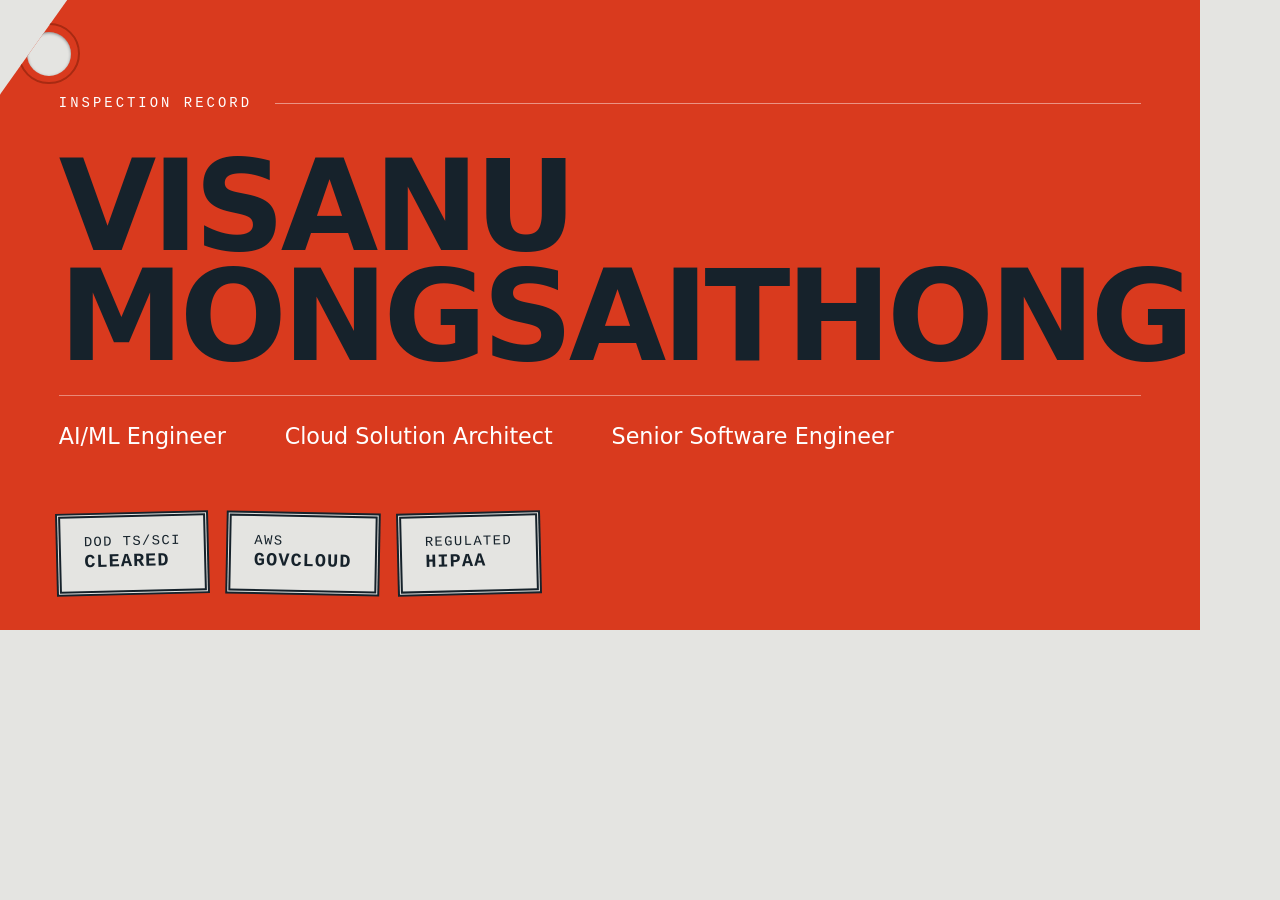
==== tools/og-card.html @ ff6ae6c4 "Make the OG card reproducible from the design system The card's source lived only in a temp scratchp" ====
<!doctype html>
<html lang="en">
<head>
<meta charset="utf-8">
<title>OG card source — 1200×630</title>
<!-- Reuses the page's own stylesheet and classes rather than reimplementing
     the world in parallel values, so the card cannot drift from the site.
     Scaling happens on the root font size; every type step still comes from
     the DESIGN.md ramp. -->
<link rel="stylesheet" href="../styles.css">
<style>
  /* Canvas scale, not a type step: the card is a fixed 1200x630 raster viewed
     small, so the whole rem ramp is scaled up from the root rather than any
     individual size being overridden. */
  :root { --og-canvas-scale: 21px; }
  html { font-size: var(--og-canvas-scale); }
  body {
    width: 1200px;
    height: 630px;
    overflow: hidden;
  }
  .tag {
    width: 1200px;
    height: 630px;
    padding: var(--s6) var(--s5) var(--s4);
    display: flex;
    flex-direction: column;
    justify-content: space-between;
  }
  .tag__body { max-width: none; margin: 0; }
  .name { margin-bottom: var(--s3); }
  .titles { border-bottom: none; margin-bottom: 0; padding-bottom: 0; }
  .stamps { margin-bottom: 0; }
</style>
</head>
<body>
<header class="tag">
  <div class="tag__punch" aria-hidden="true"><span class="tag__eyelet"></span></div>
  <div class="tag__body">
    <p class="field field--head">
      <span class="field__label">Inspection record</span>
      <span class="field__rule"></span>
    </p>
    <h1 class="name">Visanu<br>Mongsaithong</h1>
    <ul class="titles">
      <li class="titles__item">AI/ML Engineer</li>
      <li class="titles__item">Cloud Solution Architect</li>
      <li class="titles__item">Senior Software Engineer</li>
    </ul>
  </div>
  <ul class="stamps">
    <li class="stamp">DoD TS/SCI<br><b>Cleared</b></li>
    <li class="stamp stamp--tilt">AWS<br><b>GovCloud</b></li>
    <li class="stamp">Regulated<br><b>HIPAA</b></li>
  </ul>
</header>
</body>
</html>
---- styles.css ----
/* ============================================================
   Visanu Mongsaithong — inspection record
   World: signal-red tag stock on cool galvanized steel.
   Tokens live here; DESIGN.md is written from what shipped.
   ============================================================ */

/* Self-hosted so the faces are not render-blocking on a third-party origin.
   Archivo and Courier Prime are both SIL Open Font License 1.1. */
@font-face {
  font-family: 'Archivo';
  src: url('public/assets/fonts/archivo-var-latin.woff2') format('woff2-variations');
  font-weight: 400 900;
  font-stretch: 62% 125%;
  font-style: normal;
  font-display: swap;
}
@font-face {
  font-family: 'Courier Prime';
  src: url('public/assets/fonts/courier-prime-400-latin.woff2') format('woff2');
  font-weight: 400;
  font-style: normal;
  font-display: swap;
}
@font-face {
  font-family: 'Courier Prime';
  src: url('public/assets/fonts/courier-prime-700-latin.woff2') format('woff2');
  font-weight: 700;
  font-style: normal;
  font-display: swap;
}

:root {
  /* Ground and stock */
  --steel:        #E4E4E1;  /* galvanized bench, page ground */
  --steel-deep:   #CBCAC4;  /* rule lines, hairlines */
  --paper:        #F2F1ED;  /* record stock */
  --tag:          #D93A1E;  /* signal-red tag stock — the committed field */
  --tag-deep:     #A82A12;  /* punched edge, pressed state */
  --ink:          #16222B;  /* slate stamp ink */
  --ink-soft:     #3E4B54;  /* secondary ink on light stock */
  --stamp:        #2E6B4F;  /* conformance green — verified states only */

  /* On the red field, white is the only small-text foreground that clears
     4.5:1 (4.59:1). A tint of the hue tops out near 3.4:1, so secondary
     text on the tag separates by scale and tracking, never by tone.
     Slate clears 3:1 and is therefore reserved for display sizes. */
  --on-tag:       #FFFFFF;
  --on-tag-quiet: #FFFFFF;

  /* Type ramp. Every non-display size on the page is one of these steps. */
  --t-3xs:  0.62rem;   /* narrow-screen stamp labels */
  --t-2xs:  0.66rem;   /* field labels, struck stamp labels */
  --t-xs:   0.74rem;   /* mono UI: lens controls, status, pending */
  --t-s:    0.78rem;   /* actions, stack strips, footer */
  --t-sm:   0.88rem;   /* secondary body, notes, capability lists */
  --t-base: 0.95rem;   /* capability values, narrow title fields */
  --t-md:   1.06rem;   /* summary, contact values, title fields */
  --t-lg:   1.22rem;   /* role titles */

  /* Fluid display steps, tokenized so the ramp lives in one place. */
  --d-name:    clamp(2.6rem, 12.4vw, 6rem);
  --d-signoff: clamp(2.6rem, 1.4rem + 3vw, 3.2rem);
  --d-section: clamp(1.5rem, 1.2rem + 1.4vw, 2.2rem);
  --d-record:  clamp(1.16rem, 1rem + 0.6vw, 1.5rem);
  --d-lead:    clamp(1.1rem, 1rem + 0.5vw, 1.4rem);
  --d-body:    clamp(1rem, 0.96rem + 0.2vw, 1.09rem);

  --print-ink: #000;

  /* Type */
  --display: 'Archivo', 'Arial Narrow', system-ui, sans-serif;
  --body:    'Archivo', system-ui, -apple-system, sans-serif;
  --mono:    'Courier Prime', ui-monospace, 'Courier New', monospace;

  /* Spacing scale */
  --s1: 0.35rem;
  --s2: 0.7rem;
  --s3: 1.1rem;
  --s4: 1.8rem;
  --s5: 2.8rem;
  --s6: 4.4rem;
  --s7: 7rem;

  --rule: 1px solid var(--steel-deep);
  --measure: 68ch;
  --ease: cubic-bezier(0.16, 1, 0.3, 1);
}

*, *::before, *::after { box-sizing: border-box; }

html { -webkit-text-size-adjust: 100%; }

body {
  margin: 0;
  background: var(--steel);
  color: var(--ink);
  font-family: var(--body);
  font-size: var(--d-body);
  line-height: 1.6;
  font-variation-settings: 'wdth' 100, 'wght' 400;
  overflow-x: hidden;
}

h1, h2, h3 { margin: 0; text-wrap: balance; }
p { margin: 0; }
ul, ol, dl { margin: 0; padding: 0; list-style: none; }

a { color: inherit; }

:focus-visible {
  outline: 3px solid var(--ink);
  outline-offset: 3px;
}

.skip {
  position: absolute;
  left: -9999px;
  top: 0;
  background: var(--ink);
  color: var(--steel);
  padding: var(--s2) var(--s3);
  font-family: var(--mono);
  z-index: 20;
}
.skip:focus { left: 0; }

/* ---------- Shared field vernacular ---------- */

.field__label {
  display: inline-block;
  font-family: var(--mono);
  font-size: var(--t-2xs);
  letter-spacing: 0.14em;
  text-transform: uppercase;
  color: var(--ink-soft);
  margin-right: var(--s2);
}

/* ============================================================
   HERO — the tag itself
   ============================================================ */

.tag {
  position: relative;
  background: var(--tag);
  color: var(--on-tag);
  padding: var(--s7) var(--s4) var(--s6);
  clip-path: polygon(0 4.5rem, 3.2rem 0, 100% 0, 100% 100%, 0 100%);
  overflow: hidden;
}

/* Punched shoulder + reinforcing eyelet */
.tag__punch {
  position: absolute;
  top: 1.5rem;
  left: 1.3rem;
  width: 2.1rem;
  height: 2.1rem;
  border-radius: 50%;
  background: var(--steel);
  box-shadow: inset 0 1px 3px rgba(22, 34, 43, 0.45);
}
.tag__eyelet {
  position: absolute;
  inset: -0.42rem;
  border: 2px solid var(--tag-deep);
  border-radius: 50%;
}

.tag__body {
  max-width: 62rem;
  margin: 0 auto;
}

.field--head {
  display: flex;
  align-items: center;
  gap: var(--s3);
  margin-bottom: var(--s4);
}
/* On the tag, labels recede by size and tracking rather than by colour. */
.tag .field__label,
.contact .field__label {
  color: var(--on-tag-quiet);
  letter-spacing: 0.22em;
}
.field--head .field__label { color: var(--on-tag-quiet); margin: 0; }
.field__rule {
  flex: 1;
  height: 1px;
  background: rgba(255, 255, 255, 0.45);
}

.name {
  font-family: var(--display);
  font-variation-settings: 'wdth' 74, 'wght' 800;
  font-size: var(--d-name);
  line-height: 0.87;
  letter-spacing: -0.035em;
  text-transform: uppercase;
  color: var(--ink);
  margin-bottom: var(--s4);
}

.titles {
  display: flex;
  flex-wrap: wrap;
  gap: var(--s2) var(--s5);
  padding-block: var(--s3);
  border-top: 1px solid rgba(255, 255, 255, 0.4);
  border-bottom: 1px solid rgba(255, 255, 255, 0.4);
  margin-bottom: var(--s4);
}
.titles__item {
  font-family: var(--display);
  font-variation-settings: 'wdth' 88, 'wght' 600;
  font-size: var(--t-md);
}
.titles .field__label { color: var(--on-tag-quiet); display: block; }

.thesis {
  max-width: 46ch;
  font-size: var(--d-lead);
  line-height: 1.45;
  margin-bottom: var(--s5);
  text-wrap: pretty;
}

/* Struck stamps — patch of stock, double-ruled, ink slightly off-square */
.stamps {
  display: flex;
  flex-wrap: wrap;
  gap: var(--s3);
  margin-bottom: var(--s5);
}
.stamp {
  background: var(--steel);
  color: var(--ink);
  font-family: var(--mono);
  font-size: var(--t-2xs);
  line-height: 1.35;
  letter-spacing: 0.1em;
  text-transform: uppercase;
  padding: var(--s2) var(--s3);
  border: 2px solid var(--ink);
  box-shadow: 0 0 0 1px var(--steel), 0 0 0 3px var(--ink);
  transform: rotate(-1.4deg);
}
/* Block, so a stamp without a <br> between label and value still reads as
   two struck lines rather than one run-together string. */
.stamp b {
  display: block;
  font-weight: 700;
  font-size: var(--t-sm);
  letter-spacing: 0.06em;
}
.stamp--tilt { transform: rotate(1.1deg); }

.disposition {
  display: flex;
  flex-wrap: wrap;
  align-items: end;
  justify-content: space-between;
  gap: var(--s4);
  padding-top: var(--s4);
  border-top: 2px solid rgba(255, 255, 255, 0.5);
}
.disposition__loc { font-family: var(--mono); font-size: var(--t-s); }
.disposition__loc .field__label { color: var(--on-tag-quiet); display: block; }
.disposition__acts { display: flex; flex-wrap: wrap; gap: var(--s3); }

/* Actions */
.act {
  display: inline-block;
  font-family: var(--mono);
  font-size: var(--t-s);
  letter-spacing: 0.12em;
  text-transform: uppercase;
  padding: var(--s2) var(--s4);
  border: 2px solid currentColor;
  text-decoration: none;
  transition: background-color 0.18s var(--ease), color 0.18s var(--ease);
}
.act:hover { background: var(--on-tag); color: var(--tag); }
.act--primary {
  background: var(--ink);
  border-color: var(--ink);
  color: var(--steel);
}
.act--primary:hover { background: var(--steel); color: var(--ink); }
.act[aria-disabled='true'] { opacity: 0.62; cursor: not-allowed; }

/* ============================================================
   Sections
   ============================================================ */

main { max-width: 62rem; margin: 0 auto; padding: 0 var(--s4); }

/* The stock edge repeats at section scale, so the tag world runs the whole
   spine instead of thinning out below the record stack. */
.section-h {
  position: relative;
  font-family: var(--display);
  font-variation-settings: 'wdth' 78, 'wght' 700;
  font-size: var(--d-section);
  letter-spacing: -0.02em;
  text-transform: uppercase;
  padding-top: var(--s7);
  margin-bottom: var(--s4);
  border-top: 3px solid var(--tag);
}
.section-h::before {
  content: '';
  position: absolute;
  top: calc(-3px - 0.4rem);
  left: 0;
  width: 0.8rem;
  height: 0.8rem;
  border-radius: 50%;
  background: var(--steel);
  box-shadow: 0 0 0 1.5px var(--tag);
}

/* ---------- Role lens ---------- */

.lens { padding-top: var(--s6); }
.lens__h {
  font-family: var(--display);
  font-variation-settings: 'wdth' 86, 'wght' 600;
  font-size: 1.15rem;
  margin-bottom: var(--s1);
}
.lens__sub { color: var(--ink-soft); max-width: var(--measure); margin-bottom: var(--s3); }

.lens__controls { display: flex; flex-wrap: wrap; gap: var(--s2); }
.lens__btn {
  font-family: var(--mono);
  font-size: var(--t-xs);
  letter-spacing: 0.1em;
  text-transform: uppercase;
  padding: var(--s2) var(--s3);
  background: transparent;
  color: var(--ink);
  border: 1px solid var(--ink);
  cursor: pointer;
  transition: background-color 0.16s var(--ease), color 0.16s var(--ease);
}
.lens__btn:hover { background: var(--paper); }
.lens__btn[aria-pressed='true'] {
  background: var(--stamp);
  border-color: var(--stamp);
  color: #FFFFFF;
}
.lens__btn--clear[aria-pressed='true'] {
  background: var(--ink);
  border-color: var(--ink);
}
.lens__status {
  font-family: var(--mono);
  font-size: var(--t-xs);
  color: var(--ink-soft);
  margin-top: var(--s2);
  min-height: 1.2em;
}

/* Dimming is a foregrounding device, never a filter: nothing is removed. */
.is-dimmed { opacity: 0.34; }
[data-lens] { transition: opacity 0.28s var(--ease); }

/* ---------- Verify strip ---------- */

.verify { padding-top: var(--s6); }
.verify__h {
  font-family: var(--mono);
  font-size: var(--t-xs);
  letter-spacing: 0.16em;
  text-transform: uppercase;
  color: var(--ink-soft);
  margin-bottom: var(--s2);
}
.verify__list { border-top: var(--rule); }
.verify__row {
  display: flex;
  flex-wrap: wrap;
  align-items: baseline;
  gap: var(--s1) var(--s3);
  padding: var(--s2) 0;
  border-bottom: var(--rule);
}
.verify__row a {
  font-family: var(--mono);
  font-size: var(--t-sm);
  color: var(--stamp);
  text-decoration-thickness: 1px;
  text-underline-offset: 3px;
}
.verify__row a:hover { color: var(--ink); }
.verify__note { color: var(--ink-soft); font-size: var(--t-sm); }

/* ---------- Work records ---------- */

/* Each record is a tag in its own right: the hero's clipped shoulder and
   stock edge repeat here, so the world holds through the middle of the page
   instead of only at the bookends. */
.rec {
  position: relative;
  background: var(--paper);
  border-top: 3px solid var(--tag);
  margin-bottom: var(--s4);
  clip-path: polygon(0 1.6rem, 1.6rem 0, 100% 0, 100% 100%, 0 100%);
}
.rec__inner { padding: var(--s4) var(--s4) var(--s4) var(--s5); }

/* Eyelet punched through the shoulder, as on the hero tag. */
.rec__punch {
  position: absolute;
  top: 1.5rem;
  left: 0.85rem;
  width: 0.95rem;
  height: 0.95rem;
  border-radius: 50%;
  background: var(--steel);
  box-shadow: inset 0 1px 2px rgba(22, 34, 43, 0.4);
}
.rec__eyelet {
  position: absolute;
  inset: -0.28rem;
  border: 1.5px solid var(--tag);
  border-radius: 50%;
}

.rec__name {
  font-family: var(--display);
  font-variation-settings: 'wdth' 84, 'wght' 700;
  font-size: var(--d-record);
  letter-spacing: -0.015em;
  margin-bottom: var(--s2);
}
.rec__thesis { max-width: var(--measure); margin-bottom: var(--s2); }
/* Ink, not stamp. The one conformance stamp is struck in the sign-off. */
.rec__so {
  max-width: var(--measure);
  color: var(--ink);
  font-variation-settings: 'wdth' 100, 'wght' 600;
  padding-left: var(--s3);
  border-left: 1px solid var(--ink);
  margin-bottom: var(--s3);
}
.rec__points { margin-bottom: var(--s3); }
.rec__points li {
  position: relative;
  padding-left: var(--s3);
  max-width: var(--measure);
  margin-bottom: var(--s1);
  color: var(--ink-soft);
}
.rec__points li::before {
  content: '';
  position: absolute;
  left: 0;
  top: 0.68em;
  width: 6px;
  height: 1px;
  background: var(--ink-soft);
}
.stack {
  font-family: var(--mono);
  font-size: var(--t-s);
  color: var(--ink-soft);
  padding-top: var(--s2);
  border-top: var(--rule);
}
.rec--also { background: transparent; border-top-color: var(--steel-deep); clip-path: none; }

/* ---------- Experience ---------- */

.summary {
  max-width: var(--measure);
  font-size: var(--t-md);
  margin-bottom: var(--s5);
}
.role {
  padding-top: var(--s4);
  margin-bottom: var(--s4);
  border-top: var(--rule);
}
.role__title {
  font-family: var(--display);
  font-variation-settings: 'wdth' 84, 'wght' 700;
  font-size: var(--t-lg);
}
.role__org {
  font-family: var(--mono);
  font-size: var(--t-s);
  color: var(--ink-soft);
  margin-bottom: var(--s2);
}
.role__points li {
  position: relative;
  padding-left: var(--s3);
  max-width: var(--measure);
  margin-bottom: var(--s1);
}
.role__points li::before {
  content: '';
  position: absolute;
  left: 0;
  top: 0.68em;
  width: 6px;
  height: 1px;
  background: var(--ink-soft);
}

/* ---------- Capabilities ---------- */

.caps__grid {
  display: grid;
  grid-template-columns: repeat(auto-fit, minmax(15rem, 1fr));
  gap: var(--s4);
}
.caps__cluster { padding-top: var(--s2); border-top: 2px solid var(--ink); }
.caps__cluster dt {
  font-family: var(--display);
  font-variation-settings: 'wdth' 84, 'wght' 700;
  font-size: var(--t-base);
  text-transform: uppercase;
  letter-spacing: 0.04em;
  margin-bottom: var(--s1);
}
.caps__cluster dd { margin: 0; color: var(--ink-soft); font-size: var(--t-base); }

/* ---------- Education ---------- */

.cred__cols {
  display: grid;
  grid-template-columns: repeat(auto-fit, minmax(16rem, 1fr));
  gap: var(--s4);
}
.cred__list li {
  padding: var(--s2) 0;
  border-bottom: var(--rule);
  color: var(--ink-soft);
}
.cred__list b { color: var(--ink); font-variation-settings: 'wght' 700; }

/* ---------- Contact — the tag returns ---------- */

.contact {
  position: relative;
  background: var(--tag);
  color: var(--on-tag);
  margin-top: var(--s7);
  padding: var(--s6) var(--s4) var(--s5);
  clip-path: polygon(0 0, 100% 0, 100% calc(100% - 3.4rem), calc(100% - 3rem) 100%, 0 100%);
}
.contact__punch {
  position: absolute;
  top: 1.4rem;
  right: 1.4rem;
  width: 1.6rem;
  height: 1.6rem;
  border-radius: 50%;
  background: var(--steel);
  box-shadow: inset 0 1px 3px rgba(22, 34, 43, 0.45);
}
.contact__h {
  font-family: var(--display);
  font-variation-settings: 'wdth' 76, 'wght' 800;
  font-size: var(--d-signoff);
  letter-spacing: -0.03em;
  text-transform: uppercase;
  color: var(--ink);
  margin-bottom: var(--s3);
}
/* The one green conformance stamp, struck. It carries a real fact rather
   than a decorative claim. */
.stamp--conform {
  display: inline-block;
  color: var(--stamp);
  border-color: var(--stamp);
  box-shadow: 0 0 0 1px var(--steel), 0 0 0 3px var(--stamp);
  transform: rotate(-2.2deg);
  margin-bottom: var(--s4);
}

.contact__lead { max-width: 48ch; margin-bottom: var(--s5); }

/* Not a control: the PDFs do not exist yet, so this must not look clickable. */
.pending {
  font-family: var(--mono);
  font-size: var(--t-s);
  letter-spacing: 0.1em;
  text-transform: uppercase;
  color: var(--on-tag);
  padding: var(--s2) var(--s3);
  border: 1px dashed rgba(255, 255, 255, 0.65);
}
.pending b {
  display: block;
  font-weight: 400;
  font-size: var(--t-xs);
  letter-spacing: 0.06em;
  text-transform: none;
  opacity: 0.9;
}
.contact__rows { margin-bottom: var(--s5); }
.contact__rows li {
  padding: var(--s2) 0;
  border-bottom: 1px solid rgba(255, 255, 255, 0.4);
}
.contact__rows .field__label { color: var(--on-tag-quiet); }
.contact__link {
  font-family: var(--mono);
  font-size: var(--t-md);
  color: var(--on-tag);
  text-decoration-thickness: 1px;
  text-underline-offset: 4px;
}
.contact__link:hover { color: var(--ink); }
.contact__plain { font-family: var(--mono); font-size: var(--t-md); }
.contact__resumes { display: flex; flex-wrap: wrap; gap: var(--s3); }

.foot {
  padding: var(--s4);
  font-family: var(--mono);
  font-size: var(--t-s);
  color: var(--ink-soft);
  text-align: center;
}

/* ============================================================
   Motion — one authored moment: records settle like a tag on a wire
   ============================================================ */

@media (prefers-reduced-motion: no-preference) {
  .rec {
    transform-origin: 8% 0;
    animation: settle 0.9s var(--ease) both;
    animation-timeline: view();
    animation-range: entry 0% entry 46%;
  }
  @keyframes settle {
    from { transform: rotate(-1.6deg) translateY(1.1rem); }
    to   { transform: rotate(0deg) translateY(0); }
  }
}

/* ============================================================
   Narrow screens
   ============================================================ */

/* Narrow: the first viewport must still reach the contact action, so the
   hero is compressed rather than allowed to push the CTA below the fold. */
@media (max-width: 40rem) {
  .tag { padding: 4.2rem var(--s3) var(--s4); }
  .tag__body { max-width: none; }
  .field--head { margin-bottom: var(--s3); }
  .name { margin-bottom: var(--s3); }

  /* Three ruled fields become one, so the labels stop costing three lines. */
  .titles { gap: var(--s1) var(--s3); padding-block: var(--s2); margin-bottom: var(--s3); }
  .titles .field__label { display: none; }
  .titles__item { font-size: var(--t-base); }
  /* Margin, not a leading space — source whitespace between the list items
     renders unevenly on either side of the separator. */
  .titles__item:not(:last-child)::after {
    content: '·';
    margin-left: 0.45em;
    opacity: 0.7;
  }

  .thesis { font-size: 1rem; line-height: 1.4; margin-bottom: var(--s4); }
  .stamps { gap: var(--s2); margin-bottom: var(--s4); }
  .stamp { padding: 0.3rem var(--s2); font-size: var(--t-3xs); }
  .stamp b { font-size: var(--t-xs); }

  .disposition { align-items: flex-start; gap: var(--s3); padding-top: var(--s3); }
  .disposition__acts { width: 100%; }
  .disposition__acts .act { flex: 1; text-align: center; padding-inline: var(--s2); }

  main { padding: 0 var(--s3); }
  .rec__inner { padding: var(--s3) var(--s3) var(--s3) var(--s4); }
  .contact { padding: var(--s5) var(--s3) var(--s4); }
}

@media (max-width: 24rem) {
  .name { font-variation-settings: 'wdth' 68, 'wght' 800; }
}

/* ============================================================
   Print — one clean page, no tag stock, no wasted ink
   ============================================================ */

@media print {
  /* The screen spacing scale is built for a scrolling page; carried into
     print it costs several sheets of whitespace. Collapse it. */
  :root {
    --steel: #FFF;
    --paper: #FFF;
    --s1: 1pt; --s2: 2.5pt; --s3: 4pt;
    --s4: 6pt; --s5: 8pt; --s6: 10pt; --s7: 12pt;
    --measure: 100%;
  }
  body { background: #FFF; color: var(--print-ink); font-size: 9pt; line-height: 1.3; }
  main { max-width: none; padding: 0; }
  .tag, .contact {
    background: #FFF;
    color: var(--print-ink);
    clip-path: none;
    padding: 0 0 12pt;
    border-bottom: 1.5pt solid var(--print-ink);
  }
  .name, .contact__h { color: var(--print-ink); font-size: 22pt; margin-bottom: 4pt; line-height: 0.95; }
  .titles { padding-block: 3pt; margin-bottom: 4pt; gap: 2pt 10pt; }
  .summary { margin-bottom: 6pt; font-size: 9pt; }
  .stamps { gap: 6pt; margin-bottom: 5pt; }
  .disposition { padding-top: 4pt; gap: 8pt; }
  .rec__points li, .role__points li { margin-bottom: 0.5pt; }
  .rec__so { margin-bottom: 3pt; padding-left: 6pt; }
  .rec__thesis { margin-bottom: 2pt; }
  .role { padding-top: 5pt; margin-bottom: 5pt; }
  .caps__grid, .cred__cols { gap: 6pt; }
  .stack { padding-top: 2pt; font-size: 7.5pt; }
  .verify { padding-top: 8pt; }
  .contact__lead { margin-bottom: 6pt; }
  .contact__rows { margin-bottom: 6pt; }
  .contact__rows li { padding: 1.5pt 0; }
  .tag__punch, .tag__eyelet, .rec__punch, .contact__punch,
  .lens, .skip, .foot, .field__rule { display: none; }
  .titles, .disposition, .contact__rows li { border-color: var(--print-ink); }
  .field__label, .titles .field__label, .disposition__loc .field__label,
  .contact__rows .field__label { color: var(--print-ink); }
  .thesis, .contact__lead { font-size: 11pt; }
  .stamp { border-width: 1pt; box-shadow: none; transform: none; background: #FFF; }
  .act { border: 1pt solid var(--print-ink); color: var(--print-ink); background: #FFF; }
  .rec {
    border: none;
    border-top: 1pt solid var(--print-ink);
    box-shadow: none;
    clip-path: none;
    break-inside: avoid;
    margin-bottom: 8pt;
    animation: none;
  }
  .stamp--conform { color: var(--print-ink); border-color: var(--print-ink); margin-bottom: 8pt; }
  .pending { color: var(--print-ink); border: 1pt dashed var(--print-ink); }
  .rec__inner { padding: 6pt 0 0; }
  .rec__so { color: var(--print-ink); border-left-color: var(--print-ink); }
  .rec__points li, .role__points li, .caps__cluster dd, .cred__list li,
  .rec__thesis, .stack, .verify__note { color: var(--print-ink); }
  .verify__row a { color: var(--print-ink); }
  .section-h { padding-top: 14pt; font-size: 13pt; border-top: 1pt solid var(--print-ink); }
  .role, .caps__cluster, .cred__list li { break-inside: avoid; }
  .is-dimmed { opacity: 1; }
  a[href^='http']::after { content: ' (' attr(href) ')'; font-size: 8pt; }
}
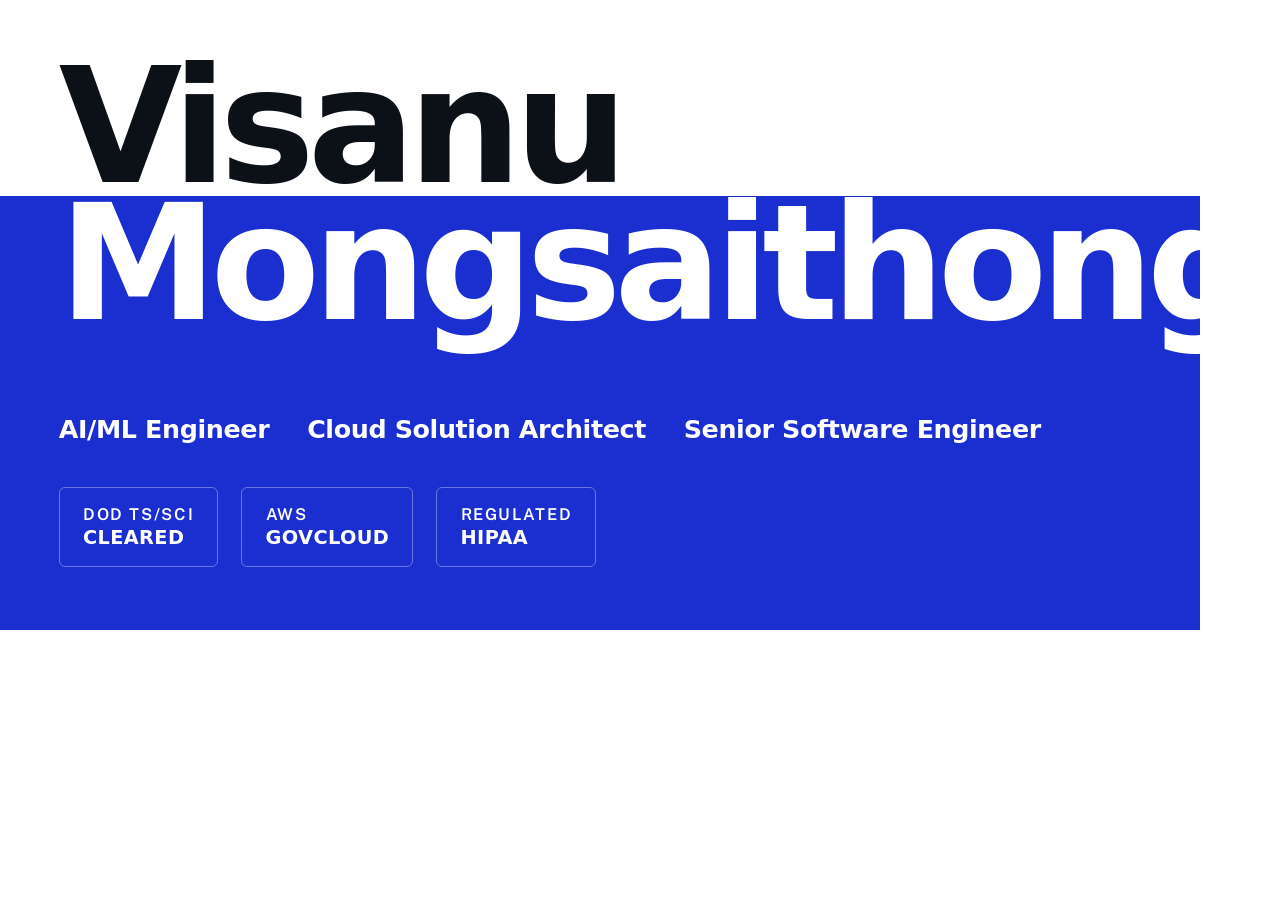
==== commit 18cac38c: "Replace the inspection-record world with a white page and one drenched field The owner rejected the " ====
--- a/tools/og-card.html
+++ b/tools/og-card.html
@@ -10,49 +10,63 @@
 <link rel="stylesheet" href="../styles.css">
 <style>
   /* Canvas scale, not a type step: the card is a fixed 1200x630 raster viewed
-     small, so the whole rem ramp is scaled up from the root rather than any
-     individual size being overridden. */
-  :root { --og-canvas-scale: 21px; }
+     small, so the whole rem ramp is scaled from the root rather than any
+     individual size being overridden. --d-name is re-pointed, not bypassed:
+     the card has a fixed width, so the page's viewport-fluid step has nothing
+     to respond to. */
+  :root {
+    --og-canvas-scale: 21px;
+    --d-name: 7.6rem;
+    --lede-top: var(--s5);
+  }
+
   html { font-size: var(--og-canvas-scale); }
+
   body {
     width: 1200px;
     height: 630px;
     overflow: hidden;
   }
-  .tag {
+
+  .lede {
     width: 1200px;
     height: 630px;
-    padding: var(--s6) var(--s5) var(--s4);
-    display: flex;
-    flex-direction: column;
-    justify-content: space-between;
   }
-  .tag__body { max-width: none; margin: 0; }
-  .name { margin-bottom: var(--s3); }
-  .titles { border-bottom: none; margin-bottom: 0; padding-bottom: 0; }
-  .stamps { margin-bottom: 0; }
+
+  /* No page-load moment in a still. */
+  .lede::before { animation: none; }
+
+  .lede__inner {
+    max-width: none;
+    padding-inline: var(--s5);
+  }
+
+  .lede__field {
+    padding-bottom: 0;
+    padding-top: var(--s4);
+  }
+
+  .titles { border-bottom: none; padding-bottom: 0; margin-bottom: var(--s4); }
+  .creds { margin-bottom: 0; }
 </style>
 </head>
 <body>
-<header class="tag">
-  <div class="tag__punch" aria-hidden="true"><span class="tag__eyelet"></span></div>
-  <div class="tag__body">
-    <p class="field field--head">
-      <span class="field__label">Inspection record</span>
-      <span class="field__rule"></span>
-    </p>
-    <h1 class="name">Visanu<br>Mongsaithong</h1>
-    <ul class="titles">
-      <li class="titles__item">AI/ML Engineer</li>
-      <li class="titles__item">Cloud Solution Architect</li>
-      <li class="titles__item">Senior Software Engineer</li>
-    </ul>
+<header class="lede">
+  <div class="lede__inner">
+    <h1 class="name"><span>Visanu</span><span>Mongsaithong</span></h1>
+    <div class="lede__field">
+      <ul class="titles">
+        <li class="titles__item">AI/ML Engineer</li>
+        <li class="titles__item">Cloud Solution Architect</li>
+        <li class="titles__item">Senior Software Engineer</li>
+      </ul>
+      <ul class="creds">
+        <li class="cred-chip">DoD TS/SCI<b>Cleared</b></li>
+        <li class="cred-chip">AWS<b>GovCloud</b></li>
+        <li class="cred-chip">Regulated<b>HIPAA</b></li>
+      </ul>
+    </div>
   </div>
-  <ul class="stamps">
-    <li class="stamp">DoD TS/SCI<br><b>Cleared</b></li>
-    <li class="stamp stamp--tilt">AWS<br><b>GovCloud</b></li>
-    <li class="stamp">Regulated<br><b>HIPAA</b></li>
-  </ul>
 </header>
 </body>
 </html>
--- a/styles.css
+++ b/styles.css
@@ -1,78 +1,68 @@
-/* ============================================================
-   Visanu Mongsaithong — inspection record
-   World: signal-red tag stock on cool galvanized steel.
-   Tokens live here; DESIGN.md is written from what shipped.
-   ============================================================ */
-
-/* Self-hosted so the faces are not render-blocking on a third-party origin.
-   Archivo and Courier Prime are both SIL Open Font License 1.1. */
+/* ==========================================================================
+   Visanu Mongsaithong — white page, one drenched field.
+
+   The world: a single continuous document on white, cut once by a full-bleed
+   ultramarine field that the name itself crosses. Colour survives outside that
+   field only as links, a 3px section tick, and one traced stroke per figure.
+   Two families: Bricolage Grotesque cut large, Public Sans for everything read.
+   ========================================================================== */
+
+/* ---- Fonts ------------------------------------------------------------- */
+
 @font-face {
-  font-family: 'Archivo';
-  src: url('public/assets/fonts/archivo-var-latin.woff2') format('woff2-variations');
-  font-weight: 400 900;
-  font-stretch: 62% 125%;
+  font-family: 'Bricolage Grotesque';
+  src: url('public/assets/fonts/bricolage-var-latin.woff2') format('woff2');
+  font-weight: 400 800;
   font-style: normal;
   font-display: swap;
 }
+
 @font-face {
-  font-family: 'Courier Prime';
-  src: url('public/assets/fonts/courier-prime-400-latin.woff2') format('woff2');
-  font-weight: 400;
+  font-family: 'Public Sans';
+  src: url('public/assets/fonts/public-sans-var-latin.woff2') format('woff2');
+  font-weight: 300 800;
   font-style: normal;
   font-display: swap;
 }
-@font-face {
-  font-family: 'Courier Prime';
-  src: url('public/assets/fonts/courier-prime-700-latin.woff2') format('woff2');
-  font-weight: 700;
-  font-style: normal;
-  font-display: swap;
-}
+
+/* ---- Tokens ------------------------------------------------------------ */
 
 :root {
-  /* Ground and stock */
-  --steel:        #E4E4E1;  /* galvanized bench, page ground */
-  --steel-deep:   #CBCAC4;  /* rule lines, hairlines */
-  --paper:        #F2F1ED;  /* record stock */
-  --tag:          #D93A1E;  /* signal-red tag stock — the committed field */
-  --tag-deep:     #A82A12;  /* punched edge, pressed state */
-  --ink:          #16222B;  /* slate stamp ink */
-  --ink-soft:     #3E4B54;  /* secondary ink on light stock */
-  --stamp:        #2E6B4F;  /* conformance green — verified states only */
-
-  /* On the red field, white is the only small-text foreground that clears
-     4.5:1 (4.59:1). A tint of the hue tops out near 3.4:1, so secondary
-     text on the tag separates by scale and tracking, never by tone.
-     Slate clears 3:1 and is therefore reserved for display sizes. */
-  --on-tag:       #FFFFFF;
-  --on-tag-quiet: #FFFFFF;
-
-  /* Type ramp. Every non-display size on the page is one of these steps. */
-  --t-3xs:  0.62rem;   /* narrow-screen stamp labels */
-  --t-2xs:  0.66rem;   /* field labels, struck stamp labels */
-  --t-xs:   0.74rem;   /* mono UI: lens controls, status, pending */
-  --t-s:    0.78rem;   /* actions, stack strips, footer */
-  --t-sm:   0.88rem;   /* secondary body, notes, capability lists */
-  --t-base: 0.95rem;   /* capability values, narrow title fields */
-  --t-md:   1.06rem;   /* summary, contact values, title fields */
-  --t-lg:   1.22rem;   /* role titles */
-
-  /* Fluid display steps, tokenized so the ramp lives in one place. */
-  --d-name:    clamp(2.6rem, 12.4vw, 6rem);
-  --d-signoff: clamp(2.6rem, 1.4rem + 3vw, 3.2rem);
-  --d-section: clamp(1.5rem, 1.2rem + 1.4vw, 2.2rem);
-  --d-record:  clamp(1.16rem, 1rem + 0.6vw, 1.5rem);
-  --d-lead:    clamp(1.1rem, 1rem + 0.5vw, 1.4rem);
-  --d-body:    clamp(1rem, 0.96rem + 0.2vw, 1.09rem);
-
-  --print-ink: #000;
-
-  /* Type */
-  --display: 'Archivo', 'Arial Narrow', system-ui, sans-serif;
-  --body:    'Archivo', system-ui, -apple-system, sans-serif;
-  --mono:    'Courier Prime', ui-monospace, 'Courier New', monospace;
-
-  /* Spacing scale */
+  /* Colour. One saturated field, one ink, hairlines, and a tint. */
+  --paper: #FFFFFF;
+  --ink: #0C1017;
+  --ink-2: #3D4855;
+  --rule: #DCE1E8;
+  --rule-2: #C2CAD4;
+  --tint: #F2F5F9;
+  --tint-2: #DFE6EF;
+  --field: #1B2ECF;
+  --field-deep: #1424A6;
+  --on-field: #FFFFFF;
+  --on-field-rule: rgba(255, 255, 255, 0.34);
+
+  /* Type families. There is no third face. */
+  --f-display: 'Bricolage Grotesque', 'Arial Black', system-ui, sans-serif;
+  --f-body: 'Public Sans', system-ui, -apple-system, 'Segoe UI', sans-serif;
+
+  /* Fixed type steps. */
+  --t-3xs: 0.70rem;
+  --t-2xs: 0.78rem;
+  --t-xs: 0.86rem;
+  --t-sm: 0.92rem;
+  --t-md: 1rem;
+  --t-lg: 1.12rem;
+
+  /* Fluid type steps. */
+  --d-name: clamp(2.55rem, 11.6vw, 8.2rem);
+  --d-section: clamp(1.85rem, 1.35rem + 2.1vw, 3.05rem);
+  --d-record: clamp(1.3rem, 1.12rem + 0.9vw, 1.8rem);
+  --d-record-lead: clamp(1.55rem, 1.28rem + 1.3vw, 2.35rem);
+  --d-title: clamp(1.05rem, 0.99rem + 0.36vw, 1.28rem);
+  --d-lead: clamp(1.16rem, 1.04rem + 0.6vw, 1.5rem);
+  --d-body: clamp(1rem, 0.97rem + 0.18vw, 1.08rem);
+
+  /* Space, ~1.6 ratio. */
   --s1: 0.35rem;
   --s2: 0.7rem;
   --s3: 1.1rem;
@@ -81,31 +71,43 @@
   --s6: 4.4rem;
   --s7: 7rem;
 
-  --rule: 1px solid var(--steel-deep);
-  --measure: 68ch;
+  /* Shape. Square by default; controls take the one small radius. */
+  --r-0: 0;
+  --r-1: 6px;
+
+  /* Structure. */
+  --wrap: 64rem;
+  --gut: var(--s4);
+  --measure: 66ch;
+  --name-lh: 0.86;
+  --name-line: calc(var(--d-name) * var(--name-lh));
+  --lede-top: var(--s6);
   --ease: cubic-bezier(0.16, 1, 0.3, 1);
 }
 
-*, *::before, *::after { box-sizing: border-box; }
+/* ---- Base -------------------------------------------------------------- */
+
+*,
+*::before,
+*::after { box-sizing: border-box; }
 
 html { -webkit-text-size-adjust: 100%; }
 
 body {
   margin: 0;
-  background: var(--steel);
+  background: var(--paper);
   color: var(--ink);
-  font-family: var(--body);
+  font-family: var(--f-body);
   font-size: var(--d-body);
   line-height: 1.6;
-  font-variation-settings: 'wdth' 100, 'wght' 400;
-  overflow-x: hidden;
-}
-
-h1, h2, h3 { margin: 0; text-wrap: balance; }
-p { margin: 0; }
-ul, ol, dl { margin: 0; padding: 0; list-style: none; }
-
-a { color: inherit; }
+  font-synthesis-weight: none;
+  text-rendering: optimizeLegibility;
+}
+
+h1, h2, h3, p, ul, ol, dl, dd, figure { margin: 0; }
+ul, ol { padding: 0; list-style: none; }
+
+a { color: var(--field); }
 
 :focus-visible {
   outline: 3px solid var(--ink);
@@ -115,642 +117,855 @@
 .skip {
   position: absolute;
   left: -9999px;
-  top: 0;
+  top: var(--s2);
+  z-index: 10;
   background: var(--ink);
-  color: var(--steel);
+  color: var(--paper);
+  font-size: var(--t-xs);
+  font-weight: 600;
   padding: var(--s2) var(--s3);
-  font-family: var(--mono);
-  z-index: 20;
-}
-.skip:focus { left: 0; }
-
-/* ---------- Shared field vernacular ---------- */
-
-.field__label {
-  display: inline-block;
-  font-family: var(--mono);
+  border-radius: var(--r-1);
+  text-decoration: none;
+}
+
+.skip:focus { left: var(--s3); }
+
+/* Small uppercase field label. Public Sans, never a mono costume. */
+.lbl {
+  display: block;
   font-size: var(--t-2xs);
-  letter-spacing: 0.14em;
+  font-weight: 600;
+  letter-spacing: 0.1em;
   text-transform: uppercase;
-  color: var(--ink-soft);
-  margin-right: var(--s2);
-}
-
-/* ============================================================
-   HERO — the tag itself
-   ============================================================ */
-
-.tag {
+  color: var(--ink-2);
+  line-height: 1.4;
+}
+
+/* ==========================================================================
+   The lede — white above the cut, ultramarine below it
+   ========================================================================== */
+
+.lede {
   position: relative;
-  background: var(--tag);
-  color: var(--on-tag);
-  padding: var(--s7) var(--s4) var(--s6);
-  clip-path: polygon(0 4.5rem, 3.2rem 0, 100% 0, 100% 100%, 0 100%);
-  overflow: hidden;
-}
-
-/* Punched shoulder + reinforcing eyelet */
-.tag__punch {
+  padding-top: var(--lede-top);
+  isolation: isolate;
+}
+
+/* The drenched field. Its top edge lands exactly on the boundary between the
+   name's two lines, so the name is split by it: line one ink on white above,
+   line two white on field below. `--name-line` is what keeps that exact. */
+.lede::before {
+  content: "";
   position: absolute;
-  top: 1.5rem;
-  left: 1.3rem;
-  width: 2.1rem;
-  height: 2.1rem;
-  border-radius: 50%;
-  background: var(--steel);
-  box-shadow: inset 0 1px 3px rgba(22, 34, 43, 0.45);
-}
-.tag__eyelet {
-  position: absolute;
-  inset: -0.42rem;
-  border: 2px solid var(--tag-deep);
-  border-radius: 50%;
-}
-
-.tag__body {
-  max-width: 62rem;
-  margin: 0 auto;
-}
-
-.field--head {
-  display: flex;
-  align-items: center;
-  gap: var(--s3);
+  left: 0;
+  right: 0;
+  bottom: 0;
+  top: calc(var(--lede-top) + var(--name-line));
+  background: var(--field);
+  z-index: -1;
+}
+
+.lede__inner {
+  max-width: var(--wrap);
+  margin-inline: auto;
+  padding-inline: var(--gut);
+}
+
+.name {
+  font-family: var(--f-display);
+  font-size: var(--d-name);
+  font-weight: 800;
+  font-variation-settings: 'opsz' 96, 'wght' 800;
+  line-height: var(--name-lh);
+  letter-spacing: -0.045em;
+  white-space: nowrap;
   margin-bottom: var(--s4);
-}
-/* On the tag, labels recede by size and tracking rather than by colour. */
-.tag .field__label,
-.contact .field__label {
-  color: var(--on-tag-quiet);
-  letter-spacing: 0.22em;
-}
-.field--head .field__label { color: var(--on-tag-quiet); margin: 0; }
-.field__rule {
-  flex: 1;
-  height: 1px;
-  background: rgba(255, 255, 255, 0.45);
-}
-
-.name {
-  font-family: var(--display);
-  font-variation-settings: 'wdth' 74, 'wght' 800;
-  font-size: var(--d-name);
-  line-height: 0.87;
-  letter-spacing: -0.035em;
-  text-transform: uppercase;
   color: var(--ink);
-  margin-bottom: var(--s4);
+}
+
+/* Two solid lines, each its own colour. Deliberately flat fill: an earlier pass
+   painted the split through the glyphs themselves so the edge severed the
+   letters, and it was dropped for solid colour on review. */
+.name span { display: block; }
+.name span:first-child { color: var(--ink); }
+.name span:last-child { color: var(--on-field); }
+
+.lede__field {
+  padding-bottom: var(--s6);
+  color: var(--on-field);
+}
+
+.thesis {
+  font-size: var(--d-lead);
+  line-height: 1.42;
+  font-weight: 400;
+  max-width: 46ch;
+  margin-bottom: var(--s5);
+  text-wrap: pretty;
 }
 
 .titles {
   display: flex;
   flex-wrap: wrap;
-  gap: var(--s2) var(--s5);
-  padding-block: var(--s3);
-  border-top: 1px solid rgba(255, 255, 255, 0.4);
-  border-bottom: 1px solid rgba(255, 255, 255, 0.4);
+  gap: var(--s2) var(--s4);
+  padding-bottom: var(--s4);
+  border-bottom: 1px solid var(--on-field-rule);
   margin-bottom: var(--s4);
 }
+
 .titles__item {
-  font-family: var(--display);
-  font-variation-settings: 'wdth' 88, 'wght' 600;
-  font-size: var(--t-md);
-}
-.titles .field__label { color: var(--on-tag-quiet); display: block; }
-
-.thesis {
-  max-width: 46ch;
-  font-size: var(--d-lead);
-  line-height: 1.45;
-  margin-bottom: var(--s5);
-  text-wrap: pretty;
-}
-
-/* Struck stamps — patch of stock, double-ruled, ink slightly off-square */
-.stamps {
+  font-family: var(--f-display);
+  font-size: var(--d-title);
+  font-weight: 700;
+  letter-spacing: -0.015em;
+}
+
+.creds {
   display: flex;
   flex-wrap: wrap;
   gap: var(--s3);
   margin-bottom: var(--s5);
 }
-.stamp {
-  background: var(--steel);
-  color: var(--ink);
-  font-family: var(--mono);
+
+.cred-chip {
+  border: 1.5px solid var(--on-field-rule);
+  border-radius: var(--r-1);
+  padding: var(--s2) var(--s3);
   font-size: var(--t-2xs);
-  line-height: 1.35;
+  font-weight: 600;
   letter-spacing: 0.1em;
   text-transform: uppercase;
-  padding: var(--s2) var(--s3);
-  border: 2px solid var(--ink);
-  box-shadow: 0 0 0 1px var(--steel), 0 0 0 3px var(--ink);
-  transform: rotate(-1.4deg);
-}
-/* Block, so a stamp without a <br> between label and value still reads as
-   two struck lines rather than one run-together string. */
-.stamp b {
+  line-height: 1.35;
+}
+
+.cred-chip b {
   display: block;
-  font-weight: 700;
+  font-family: var(--f-display);
   font-size: var(--t-sm);
-  letter-spacing: 0.06em;
-}
-.stamp--tilt { transform: rotate(1.1deg); }
-
-.disposition {
+  font-weight: 700;
+  letter-spacing: 0.02em;
+}
+
+.lede__foot {
   display: flex;
   flex-wrap: wrap;
-  align-items: end;
+  align-items: flex-end;
   justify-content: space-between;
   gap: var(--s4);
-  padding-top: var(--s4);
-  border-top: 2px solid rgba(255, 255, 255, 0.5);
-}
-.disposition__loc { font-family: var(--mono); font-size: var(--t-s); }
-.disposition__loc .field__label { color: var(--on-tag-quiet); display: block; }
-.disposition__acts { display: flex; flex-wrap: wrap; gap: var(--s3); }
-
-/* Actions */
+}
+
+.lede__loc { font-size: var(--t-sm); }
+.lede__loc .lbl { color: var(--on-field); opacity: 0.82; }
+
+.lede__acts {
+  display: flex;
+  flex-wrap: wrap;
+  gap: var(--s2);
+}
+
+/* ---- Actions ----------------------------------------------------------- */
+
 .act {
   display: inline-block;
-  font-family: var(--mono);
-  font-size: var(--t-s);
-  letter-spacing: 0.12em;
+  font-size: var(--t-xs);
+  font-weight: 700;
+  letter-spacing: 0.06em;
   text-transform: uppercase;
+  text-decoration: none;
   padding: var(--s2) var(--s4);
   border: 2px solid currentColor;
-  text-decoration: none;
+  border-radius: var(--r-1);
+  color: var(--on-field);
   transition: background-color 0.18s var(--ease), color 0.18s var(--ease);
 }
-.act:hover { background: var(--on-tag); color: var(--tag); }
+
+.act:hover,
+.act:focus-visible {
+  background: var(--on-field);
+  color: var(--field);
+}
+
 .act--primary {
+  background: var(--on-field);
+  color: var(--field);
+}
+
+.act--primary:hover,
+.act--primary:focus-visible {
   background: var(--ink);
   border-color: var(--ink);
-  color: var(--steel);
-}
-.act--primary:hover { background: var(--steel); color: var(--ink); }
-.act[aria-disabled='true'] { opacity: 0.62; cursor: not-allowed; }
-
-/* ============================================================
+  color: var(--paper);
+}
+
+.lede :focus-visible { outline-color: var(--on-field); }
+
+/* ==========================================================================
    Sections
-   ============================================================ */
-
-main { max-width: 62rem; margin: 0 auto; padding: 0 var(--s4); }
-
-/* The stock edge repeats at section scale, so the tag world runs the whole
-   spine instead of thinning out below the record stack. */
+   ========================================================================== */
+
+main {
+  max-width: var(--wrap);
+  margin-inline: auto;
+  padding-inline: var(--gut);
+}
+
+main > section {
+  position: relative;
+  border-top: 1px solid var(--rule);
+  padding-top: var(--s5);
+  margin-top: var(--s6);
+}
+
+/* The one mark of colour outside the field: a tick sitting on the hairline. */
+main > section::before {
+  content: "";
+  position: absolute;
+  top: -2px;
+  left: 0;
+  width: 3.2rem;
+  height: 3px;
+  background: var(--field);
+}
+
 .section-h {
-  position: relative;
-  font-family: var(--display);
-  font-variation-settings: 'wdth' 78, 'wght' 700;
+  font-family: var(--f-display);
   font-size: var(--d-section);
-  letter-spacing: -0.02em;
-  text-transform: uppercase;
-  padding-top: var(--s7);
+  font-weight: 700;
+  font-variation-settings: 'opsz' 40, 'wght' 700;
+  line-height: 1.02;
+  letter-spacing: -0.038em;
+  margin-bottom: var(--s5);
+  text-wrap: balance;
+}
+
+/* ---- Role lens --------------------------------------------------------- */
+
+.lens__h {
+  font-family: var(--f-display);
+  font-size: var(--d-record);
+  font-weight: 700;
+  line-height: 1.15;
+  letter-spacing: -0.025em;
+  margin-bottom: var(--s2);
+  max-width: 28ch;
+}
+
+.lens__sub {
+  font-size: var(--d-body);
+  color: var(--ink-2);
+  max-width: 52ch;
   margin-bottom: var(--s4);
-  border-top: 3px solid var(--tag);
-}
-.section-h::before {
-  content: '';
-  position: absolute;
-  top: calc(-3px - 0.4rem);
-  left: 0;
-  width: 0.8rem;
-  height: 0.8rem;
-  border-radius: 50%;
-  background: var(--steel);
-  box-shadow: 0 0 0 1.5px var(--tag);
-}
-
-/* ---------- Role lens ---------- */
-
-.lens { padding-top: var(--s6); }
-.lens__h {
-  font-family: var(--display);
-  font-variation-settings: 'wdth' 86, 'wght' 600;
-  font-size: 1.15rem;
-  margin-bottom: var(--s1);
-}
-.lens__sub { color: var(--ink-soft); max-width: var(--measure); margin-bottom: var(--s3); }
-
-.lens__controls { display: flex; flex-wrap: wrap; gap: var(--s2); }
+}
+
+.lens__controls {
+  display: flex;
+  flex-wrap: wrap;
+  gap: var(--s2);
+}
+
 .lens__btn {
-  font-family: var(--mono);
+  font-family: var(--f-body);
   font-size: var(--t-xs);
-  letter-spacing: 0.1em;
-  text-transform: uppercase;
+  font-weight: 600;
+  letter-spacing: 0.04em;
+  color: var(--ink);
+  background: transparent;
+  border: 1.5px solid var(--rule-2);
+  border-radius: var(--r-1);
   padding: var(--s2) var(--s3);
-  background: transparent;
-  color: var(--ink);
-  border: 1px solid var(--ink);
   cursor: pointer;
-  transition: background-color 0.16s var(--ease), color 0.16s var(--ease);
-}
-.lens__btn:hover { background: var(--paper); }
-.lens__btn[aria-pressed='true'] {
-  background: var(--stamp);
-  border-color: var(--stamp);
-  color: #FFFFFF;
-}
-.lens__btn--clear[aria-pressed='true'] {
+  transition: background-color 0.18s var(--ease), color 0.18s var(--ease),
+              border-color 0.18s var(--ease);
+}
+
+.lens__btn:hover { background: var(--tint); border-color: var(--ink-2); }
+
+.lens__btn[aria-pressed="true"] {
+  background: var(--field);
+  border-color: var(--field);
+  color: var(--on-field);
+}
+
+.lens__btn--clear[aria-pressed="true"] {
   background: var(--ink);
   border-color: var(--ink);
 }
+
 .lens__status {
-  font-family: var(--mono);
-  font-size: var(--t-xs);
-  color: var(--ink-soft);
-  margin-top: var(--s2);
-  min-height: 1.2em;
-}
-
-/* Dimming is a foregrounding device, never a filter: nothing is removed. */
-.is-dimmed { opacity: 0.34; }
-[data-lens] { transition: opacity 0.28s var(--ease); }
-
-/* ---------- Verify strip ---------- */
-
-.verify { padding-top: var(--s6); }
-.verify__h {
-  font-family: var(--mono);
-  font-size: var(--t-xs);
-  letter-spacing: 0.16em;
-  text-transform: uppercase;
-  color: var(--ink-soft);
-  margin-bottom: var(--s2);
-}
-.verify__list { border-top: var(--rule); }
+  font-size: var(--t-sm);
+  color: var(--ink-2);
+  margin-top: var(--s3);
+  min-height: 1.5em;
+}
+
+/* De-emphasis, not removal: dimmed copy has to stay readable, so this sits
+   well above the point where ink on white stops being legible. */
+.is-dimmed { opacity: 0.55; }
+
+.rec,
+.role,
+.caps__cluster { transition: opacity 0.28s var(--ease); }
+
+/* ---- Verify ------------------------------------------------------------ */
+
+.verify__list {
+  border-top: 1px solid var(--rule);
+}
+
 .verify__row {
   display: flex;
   flex-wrap: wrap;
   align-items: baseline;
   gap: var(--s1) var(--s3);
-  padding: var(--s2) 0;
-  border-bottom: var(--rule);
-}
+  padding: var(--s3) 0;
+  border-bottom: 1px solid var(--rule);
+}
+
 .verify__row a {
-  font-family: var(--mono);
+  font-family: var(--f-display);
+  font-size: var(--d-title);
+  font-weight: 700;
+  letter-spacing: -0.015em;
+  text-decoration-thickness: 1px;
+  text-underline-offset: 4px;
+  transition: color 0.18s var(--ease);
+}
+
+.verify__row a:hover { color: var(--ink); }
+
+.verify__note {
   font-size: var(--t-sm);
-  color: var(--stamp);
-  text-decoration-thickness: 1px;
-  text-underline-offset: 3px;
-}
-.verify__row a:hover { color: var(--ink); }
-.verify__note { color: var(--ink-soft); font-size: var(--t-sm); }
-
-/* ---------- Work records ---------- */
-
-/* Each record is a tag in its own right: the hero's clipped shoulder and
-   stock edge repeat here, so the world holds through the middle of the page
-   instead of only at the bookends. */
-.rec {
-  position: relative;
-  background: var(--paper);
-  border-top: 3px solid var(--tag);
-  margin-bottom: var(--s4);
-  clip-path: polygon(0 1.6rem, 1.6rem 0, 100% 0, 100% 100%, 0 100%);
-}
-.rec__inner { padding: var(--s4) var(--s4) var(--s4) var(--s5); }
-
-/* Eyelet punched through the shoulder, as on the hero tag. */
-.rec__punch {
-  position: absolute;
-  top: 1.5rem;
-  left: 0.85rem;
-  width: 0.95rem;
-  height: 0.95rem;
-  border-radius: 50%;
-  background: var(--steel);
-  box-shadow: inset 0 1px 2px rgba(22, 34, 43, 0.4);
-}
-.rec__eyelet {
-  position: absolute;
-  inset: -0.28rem;
-  border: 1.5px solid var(--tag);
-  border-radius: 50%;
+  color: var(--ink-2);
+}
+
+/* ---- Selected work ----------------------------------------------------- */
+
+.rec + .rec {
+  border-top: 1px solid var(--rule);
+  padding-top: var(--s5);
+  margin-top: var(--s5);
+}
+
+.rec__inner::after {
+  content: "";
+  display: table;
+  clear: both;
 }
 
 .rec__name {
-  font-family: var(--display);
-  font-variation-settings: 'wdth' 84, 'wght' 700;
+  font-family: var(--f-display);
   font-size: var(--d-record);
-  letter-spacing: -0.015em;
-  margin-bottom: var(--s2);
-}
-.rec__thesis { max-width: var(--measure); margin-bottom: var(--s2); }
-/* Ink, not stamp. The one conformance stamp is struck in the sign-off. */
+  font-weight: 700;
+  line-height: 1.08;
+  letter-spacing: -0.03em;
+  margin-bottom: var(--s3);
+  text-wrap: balance;
+}
+
+.plate {
+  float: right;
+  width: 15.5rem;
+  margin: 0 0 var(--s3) var(--s4);
+  background: var(--tint);
+  border-radius: var(--r-1);
+  padding: var(--s3);
+}
+
+.plate svg { display: block; width: 100%; height: auto; }
+
+.plate .ink { fill: none; stroke: var(--ink); stroke-width: 1.4; }
+.plate .hair { fill: none; stroke: var(--rule-2); stroke-width: 1; }
+.plate .dot { fill: var(--ink-2); stroke: none; }
+.plate .soft { fill: var(--tint-2); stroke: var(--ink-2); stroke-width: 1; }
+.plate .mark { fill: none; stroke: var(--field); stroke-width: 2; }
+.plate .markf { fill: var(--field); stroke: none; }
+.plate .ok { fill: none; stroke: var(--field); stroke-width: 1.8; }
+.plate .okf { fill: var(--field); stroke: none; }
+
+.rec__thesis {
+  font-size: var(--d-body);
+  max-width: var(--measure);
+  margin-bottom: var(--s3);
+}
+
+/* The so-what line is the record's argument. It earns its emphasis from scale
+   and weight against the prose around it — not from a coloured bar down one
+   side, which is the single most recognizable tell of a generated interface. */
 .rec__so {
+  font-size: var(--t-lg);
+  font-weight: 600;
+  line-height: 1.45;
   max-width: var(--measure);
-  color: var(--ink);
-  font-variation-settings: 'wdth' 100, 'wght' 600;
-  padding-left: var(--s3);
-  border-left: 1px solid var(--ink);
-  margin-bottom: var(--s3);
-}
-.rec__points { margin-bottom: var(--s3); }
+  margin-block: var(--s4) var(--s4);
+  text-wrap: pretty;
+}
+
+.rec__points { max-width: var(--measure); }
+
 .rec__points li {
   position: relative;
+  font-size: var(--d-body);
+  color: var(--ink-2);
   padding-left: var(--s3);
-  max-width: var(--measure);
-  margin-bottom: var(--s1);
-  color: var(--ink-soft);
-}
+  margin-bottom: var(--s2);
+}
+
 .rec__points li::before {
-  content: '';
+  content: "";
   position: absolute;
   left: 0;
-  top: 0.68em;
-  width: 6px;
-  height: 1px;
-  background: var(--ink-soft);
-}
+  top: 0.72em;
+  width: 0.55rem;
+  height: 1.5px;
+  background: var(--rule-2);
+}
+
 .stack {
-  font-family: var(--mono);
-  font-size: var(--t-s);
-  color: var(--ink-soft);
+  font-size: var(--t-2xs);
+  font-weight: 500;
+  letter-spacing: 0.01em;
+  color: var(--ink-2);
+  border-top: 1px solid var(--rule);
   padding-top: var(--s2);
-  border-top: var(--rule);
-}
-.rec--also { background: transparent; border-top-color: var(--steel-deep); clip-path: none; }
-
-/* ---------- Experience ---------- */
+  margin-top: var(--s3);
+}
+
+.stack .lbl { margin-bottom: var(--s1); }
+
+/* The lead proof carries the section. One event in the middle of the page
+   stops six records reading as one repeated block. */
+.work .rec:first-of-type .rec__name {
+  font-size: var(--d-record-lead);
+  font-variation-settings: 'opsz' 32, 'wght' 700;
+  margin-bottom: var(--s4);
+}
+
+.work .rec:first-of-type .plate { width: 21rem; }
+.work .rec:first-of-type { padding-bottom: var(--s3); }
+
+/* A demoted record: no figure, quieter name, no colour rule. */
+.rec--also .rec__name { font-size: var(--d-title); }
+.rec--also .rec__so { font-weight: 500; }
+
+/* ---- Experience -------------------------------------------------------- */
 
 .summary {
+  font-size: var(--d-body);
   max-width: var(--measure);
-  font-size: var(--t-md);
-  margin-bottom: var(--s5);
-}
-.role {
+  color: var(--ink-2);
+  margin-bottom: var(--s6);
+}
+
+.role + .role {
+  border-top: 1px solid var(--rule);
   padding-top: var(--s4);
-  margin-bottom: var(--s4);
-  border-top: var(--rule);
-}
+  margin-top: var(--s4);
+}
+
 .role__title {
-  font-family: var(--display);
-  font-variation-settings: 'wdth' 84, 'wght' 700;
-  font-size: var(--t-lg);
-}
+  font-family: var(--f-display);
+  font-size: var(--d-title);
+  font-weight: 700;
+  letter-spacing: -0.02em;
+}
+
 .role__org {
-  font-family: var(--mono);
-  font-size: var(--t-s);
-  color: var(--ink-soft);
+  font-size: var(--t-sm);
+  color: var(--ink-2);
   margin-bottom: var(--s2);
 }
+
+.role__points { max-width: var(--measure); }
+
 .role__points li {
   position: relative;
+  font-size: var(--d-body);
   padding-left: var(--s3);
-  max-width: var(--measure);
   margin-bottom: var(--s1);
 }
+
 .role__points li::before {
-  content: '';
+  content: "";
   position: absolute;
   left: 0;
-  top: 0.68em;
-  width: 6px;
-  height: 1px;
-  background: var(--ink-soft);
-}
-
-/* ---------- Capabilities ---------- */
+  top: 0.72em;
+  width: 0.55rem;
+  height: 1.5px;
+  background: var(--rule-2);
+}
+
+/* ---- Capabilities ------------------------------------------------------ */
 
 .caps__grid {
   display: grid;
   grid-template-columns: repeat(auto-fit, minmax(15rem, 1fr));
   gap: var(--s4);
 }
-.caps__cluster { padding-top: var(--s2); border-top: 2px solid var(--ink); }
+
+.caps__cluster {
+  border-top: 2px solid var(--ink);
+  padding-top: var(--s2);
+}
+
 .caps__cluster dt {
-  font-family: var(--display);
-  font-variation-settings: 'wdth' 84, 'wght' 700;
-  font-size: var(--t-base);
+  font-family: var(--f-display);
+  font-size: var(--t-2xs);
+  font-weight: 700;
+  letter-spacing: 0.09em;
   text-transform: uppercase;
-  letter-spacing: 0.04em;
   margin-bottom: var(--s1);
 }
-.caps__cluster dd { margin: 0; color: var(--ink-soft); font-size: var(--t-base); }
-
-/* ---------- Education ---------- */
+
+.caps__cluster dd {
+  font-size: var(--t-sm);
+  line-height: 1.55;
+  color: var(--ink-2);
+}
+
+/* ---- Education & standing ---------------------------------------------- */
 
 .cred__cols {
   display: grid;
   grid-template-columns: repeat(auto-fit, minmax(16rem, 1fr));
   gap: var(--s4);
 }
+
 .cred__list li {
+  font-size: var(--t-sm);
+  color: var(--ink-2);
   padding: var(--s2) 0;
-  border-bottom: var(--rule);
-  color: var(--ink-soft);
-}
-.cred__list b { color: var(--ink); font-variation-settings: 'wght' 700; }
-
-/* ---------- Contact — the tag returns ---------- */
-
-.contact {
-  position: relative;
-  background: var(--tag);
-  color: var(--on-tag);
-  margin-top: var(--s7);
-  padding: var(--s6) var(--s4) var(--s5);
-  clip-path: polygon(0 0, 100% 0, 100% calc(100% - 3.4rem), calc(100% - 3rem) 100%, 0 100%);
-}
-.contact__punch {
-  position: absolute;
-  top: 1.4rem;
-  right: 1.4rem;
-  width: 1.6rem;
-  height: 1.6rem;
-  border-radius: 50%;
-  background: var(--steel);
-  box-shadow: inset 0 1px 3px rgba(22, 34, 43, 0.45);
-}
-.contact__h {
-  font-family: var(--display);
-  font-variation-settings: 'wdth' 76, 'wght' 800;
-  font-size: var(--d-signoff);
-  letter-spacing: -0.03em;
+  border-bottom: 1px solid var(--rule);
+}
+
+.cred__list b {
+  display: block;
+  font-size: var(--t-md);
+  font-weight: 600;
+  color: var(--ink);
+}
+
+/* The <b> already breaks the line; the markup's <br> would break it twice. */
+.cred__list br { display: none; }
+
+/* ---- Sign off ---------------------------------------------------------- */
+
+.status {
+  display: inline-flex;
+  align-items: baseline;
+  gap: var(--s2);
+  border: 1.5px solid var(--field);
+  border-radius: var(--r-1);
+  padding: var(--s1) var(--s3);
+  margin-bottom: var(--s4);
+  font-size: var(--t-2xs);
+}
+
+.status .lbl { display: inline; color: var(--field); }
+
+.status b {
+  font-family: var(--f-display);
+  font-size: var(--t-sm);
+  font-weight: 700;
+  color: var(--field);
+}
+
+.contact__lead {
+  font-size: var(--d-lead);
+  line-height: 1.42;
+  max-width: 48ch;
+  margin-bottom: var(--s5);
+  text-wrap: pretty;
+}
+
+.contact__rows { border-top: 1px solid var(--rule); }
+
+.contact__rows li {
+  display: grid;
+  grid-template-columns: 7rem 1fr;
+  gap: var(--s2);
+  align-items: baseline;
+  padding: var(--s3) 0;
+  border-bottom: 1px solid var(--rule);
+}
+
+/* The document closes on a heavier edge than it separates on — the opening
+   cut answered in ink, which costs the page no second region of colour. */
+main > section.contact { border-top: 3px solid var(--ink); }
+
+/* No tick here. The heavier ink rule is the marker; a 3px blue segment sitting
+   inside a 3px black one just reads as a smudge. */
+main > section.contact::before { display: none; }
+
+.contact__link,
+.contact__plain {
+  font-family: var(--f-display);
+  font-size: var(--d-record);
+  font-variation-settings: 'opsz' 24, 'wght' 700;
+  font-weight: 700;
+  letter-spacing: -0.015em;
+  word-break: break-word;
+}
+
+.contact__plain { color: var(--ink); }
+
+.contact__link {
+  text-decoration-thickness: 1px;
+  text-underline-offset: 4px;
+  transition: color 0.18s var(--ease);
+}
+
+.contact__link:hover { color: var(--ink); }
+
+.contact__resumes {
+  display: flex;
+  flex-wrap: wrap;
+  gap: var(--s3);
+  margin-top: var(--s4);
+}
+
+/* Deliberately not a control: no href, no pointer, no hover. */
+.pending {
+  border: 1px dashed var(--rule-2);
+  border-radius: var(--r-1);
+  padding: var(--s2) var(--s3);
+  font-size: var(--t-2xs);
+  font-weight: 600;
+  letter-spacing: 0.08em;
   text-transform: uppercase;
-  color: var(--ink);
-  margin-bottom: var(--s3);
-}
-/* The one green conformance stamp, struck. It carries a real fact rather
-   than a decorative claim. */
-.stamp--conform {
-  display: inline-block;
-  color: var(--stamp);
-  border-color: var(--stamp);
-  box-shadow: 0 0 0 1px var(--steel), 0 0 0 3px var(--stamp);
-  transform: rotate(-2.2deg);
-  margin-bottom: var(--s4);
-}
-
-.contact__lead { max-width: 48ch; margin-bottom: var(--s5); }
-
-/* Not a control: the PDFs do not exist yet, so this must not look clickable. */
-.pending {
-  font-family: var(--mono);
-  font-size: var(--t-s);
-  letter-spacing: 0.1em;
-  text-transform: uppercase;
-  color: var(--on-tag);
-  padding: var(--s2) var(--s3);
-  border: 1px dashed rgba(255, 255, 255, 0.65);
-}
+  color: var(--ink-2);
+  line-height: 1.4;
+}
+
 .pending b {
   display: block;
-  font-weight: 400;
-  font-size: var(--t-xs);
-  letter-spacing: 0.06em;
+  font-size: var(--t-sm);
+  font-weight: 600;
+  letter-spacing: 0.01em;
   text-transform: none;
-  opacity: 0.9;
-}
-.contact__rows { margin-bottom: var(--s5); }
-.contact__rows li {
-  padding: var(--s2) 0;
-  border-bottom: 1px solid rgba(255, 255, 255, 0.4);
-}
-.contact__rows .field__label { color: var(--on-tag-quiet); }
-.contact__link {
-  font-family: var(--mono);
-  font-size: var(--t-md);
-  color: var(--on-tag);
-  text-decoration-thickness: 1px;
-  text-underline-offset: 4px;
-}
-.contact__link:hover { color: var(--ink); }
-.contact__plain { font-family: var(--mono); font-size: var(--t-md); }
-.contact__resumes { display: flex; flex-wrap: wrap; gap: var(--s3); }
+  color: var(--ink);
+}
+
+/* ---- Footer ------------------------------------------------------------ */
 
 .foot {
-  padding: var(--s4);
-  font-family: var(--mono);
-  font-size: var(--t-s);
-  color: var(--ink-soft);
-  text-align: center;
-}
-
-/* ============================================================
-   Motion — one authored moment: records settle like a tag on a wire
-   ============================================================ */
+  max-width: var(--wrap);
+  margin: var(--s6) auto 0;
+  padding: var(--s3) var(--gut) var(--s5);
+  border-top: 1px solid var(--rule);
+  font-size: var(--t-2xs);
+  letter-spacing: 0.04em;
+  color: var(--ink-2);
+}
+
+/* ==========================================================================
+   Motion — one authored moment
+   ========================================================================== */
 
 @media (prefers-reduced-motion: no-preference) {
-  .rec {
-    transform-origin: 8% 0;
-    animation: settle 0.9s var(--ease) both;
-    animation-timeline: view();
-    animation-range: entry 0% entry 46%;
-  }
-  @keyframes settle {
-    from { transform: rotate(-1.6deg) translateY(1.1rem); }
-    to   { transform: rotate(0deg) translateY(0); }
-  }
-}
-
-/* ============================================================
-   Narrow screens
-   ============================================================ */
-
-/* Narrow: the first viewport must still reach the contact action, so the
-   hero is compressed rather than allowed to push the CTA below the fold. */
+  .lede::before {
+    animation: field-wipe 0.72s var(--ease) 0.08s both;
+  }
+}
+
+/* The field falls past the name; the second line appears as it passes. */
+@keyframes field-wipe {
+  from { clip-path: inset(0 0 100% 0); }
+  to { clip-path: inset(0 0 0 0); }
+}
+
+/* ==========================================================================
+   Narrow widths
+   ========================================================================== */
+
+@media (max-width: 54rem) {
+  .plate {
+    float: none;
+    width: 100%;
+    max-width: 21rem;
+    margin: 0 0 var(--s4);
+  }
+}
+
 @media (max-width: 40rem) {
-  .tag { padding: 4.2rem var(--s3) var(--s4); }
-  .tag__body { max-width: none; }
-  .field--head { margin-bottom: var(--s3); }
-  .name { margin-bottom: var(--s3); }
-
-  /* Three ruled fields become one, so the labels stop costing three lines. */
-  .titles { gap: var(--s1) var(--s3); padding-block: var(--s2); margin-bottom: var(--s3); }
-  .titles .field__label { display: none; }
-  .titles__item { font-size: var(--t-base); }
-  /* Margin, not a leading space — source whitespace between the list items
-     renders unevenly on either side of the separator. */
-  .titles__item:not(:last-child)::after {
-    content: '·';
-    margin-left: 0.45em;
-    opacity: 0.7;
-  }
-
-  .thesis { font-size: 1rem; line-height: 1.4; margin-bottom: var(--s4); }
-  .stamps { gap: var(--s2); margin-bottom: var(--s4); }
-  .stamp { padding: 0.3rem var(--s2); font-size: var(--t-3xs); }
-  .stamp b { font-size: var(--t-xs); }
-
-  .disposition { align-items: flex-start; gap: var(--s3); padding-top: var(--s3); }
-  .disposition__acts { width: 100%; }
-  .disposition__acts .act { flex: 1; text-align: center; padding-inline: var(--s2); }
-
-  main { padding: 0 var(--s3); }
-  .rec__inner { padding: var(--s3) var(--s3) var(--s3) var(--s4); }
-  .contact { padding: var(--s5) var(--s3) var(--s4); }
-}
-
+  :root {
+    --gut: var(--s3);
+    --lede-top: var(--s5);
+  }
+
+  .lede__field { padding-bottom: var(--s5); }
+  .thesis { margin-bottom: var(--s4); }
+  .creds { gap: var(--s2); }
+  .titles { gap: var(--s1) var(--s3); }
+
+  .lede__foot {
+    flex-direction: column;
+    align-items: stretch;
+    gap: var(--s3);
+  }
+
+  .lede__acts { display: grid; grid-template-columns: 1fr 1fr; }
+  .act { text-align: center; padding-inline: var(--s2); }
+
+  main > section { padding-top: var(--s4); margin-top: var(--s5); }
+  .section-h { margin-bottom: var(--s4); }
+  .contact__rows li { grid-template-columns: 1fr; gap: var(--s1); }
+  .foot { margin-top: var(--s5); }
+}
+
+/* The actions stack here, so the hero pays for the extra row out of its own
+   budget rather than pushing the contact action past the fold. */
 @media (max-width: 24rem) {
-  .name { font-variation-settings: 'wdth' 68, 'wght' 800; }
-}
-
-/* ============================================================
-   Print — one clean page, no tag stock, no wasted ink
-   ============================================================ */
+  .lede__acts { grid-template-columns: 1fr; }
+  .thesis { margin-bottom: var(--s4); }
+  .creds { margin-bottom: var(--s4); }
+  .lede__field { padding-bottom: var(--s4); }
+}
+
+/* ==========================================================================
+   Forced colours — transparent display type must not vanish
+   ========================================================================== */
+
+@media (forced-colors: active) {
+  .name span { color: CanvasText; }
+
+  .lede::before { display: none; }
+  .lede__field { color: CanvasText; }
+  .act { color: LinkText; }
+}
+
+/* ==========================================================================
+   Print — a real deliverable, not an afterthought
+   ========================================================================== */
 
 @media print {
-  /* The screen spacing scale is built for a scrolling page; carried into
-     print it costs several sheets of whitespace. Collapse it. */
   :root {
-    --steel: #FFF;
-    --paper: #FFF;
-    --s1: 1pt; --s2: 2.5pt; --s3: 4pt;
-    --s4: 6pt; --s5: 8pt; --s6: 10pt; --s7: 12pt;
-    --measure: 100%;
-  }
-  body { background: #FFF; color: var(--print-ink); font-size: 9pt; line-height: 1.3; }
-  main { max-width: none; padding: 0; }
-  .tag, .contact {
-    background: #FFF;
-    color: var(--print-ink);
-    clip-path: none;
-    padding: 0 0 12pt;
-    border-bottom: 1.5pt solid var(--print-ink);
-  }
-  .name, .contact__h { color: var(--print-ink); font-size: 22pt; margin-bottom: 4pt; line-height: 0.95; }
-  .titles { padding-block: 3pt; margin-bottom: 4pt; gap: 2pt 10pt; }
-  .summary { margin-bottom: 6pt; font-size: 9pt; }
-  .stamps { gap: 6pt; margin-bottom: 5pt; }
-  .disposition { padding-top: 4pt; gap: 8pt; }
-  .rec__points li, .role__points li { margin-bottom: 0.5pt; }
-  .rec__so { margin-bottom: 3pt; padding-left: 6pt; }
-  .rec__thesis { margin-bottom: 2pt; }
-  .role { padding-top: 5pt; margin-bottom: 5pt; }
-  .caps__grid, .cred__cols { gap: 6pt; }
-  .stack { padding-top: 2pt; font-size: 7.5pt; }
-  .verify { padding-top: 8pt; }
-  .contact__lead { margin-bottom: 6pt; }
-  .contact__rows { margin-bottom: 6pt; }
-  .contact__rows li { padding: 1.5pt 0; }
-  .tag__punch, .tag__eyelet, .rec__punch, .contact__punch,
-  .lens, .skip, .foot, .field__rule { display: none; }
-  .titles, .disposition, .contact__rows li { border-color: var(--print-ink); }
-  .field__label, .titles .field__label, .disposition__loc .field__label,
-  .contact__rows .field__label { color: var(--print-ink); }
-  .thesis, .contact__lead { font-size: 11pt; }
-  .stamp { border-width: 1pt; box-shadow: none; transform: none; background: #FFF; }
-  .act { border: 1pt solid var(--print-ink); color: var(--print-ink); background: #FFF; }
-  .rec {
-    border: none;
-    border-top: 1pt solid var(--print-ink);
-    box-shadow: none;
-    clip-path: none;
+    --paper: #FFFFFF;
+    --ink: #000000;
+    --ink-2: #333333;
+    --rule: #BBBBBB;
+    --rule-2: #999999;
+    --tint: #FFFFFF;
+    --tint-2: #EEEEEE;
+    --field: #000000;
+    --on-field: #000000;
+    --on-field-rule: #999999;
+
+    /* The screen ramp is viewport-fluid; paper has no viewport. Re-point every
+       step at a paper size so the document sets to five pages, not ten. */
+    --t-3xs: 7pt;
+    --t-2xs: 7.5pt;
+    --t-xs: 8pt;
+    --t-sm: 8.5pt;
+    --t-md: 9.5pt;
+    --t-lg: 10pt;
+    --d-section: 14pt;
+    --d-record: 12pt;
+    --d-title: 11pt;
+    --d-lead: 11pt;
+    --d-body: 9.5pt;
+
+    --s1: 2pt;
+    --s2: 4pt;
+    --s3: 6pt;
+    --s4: 9pt;
+    --s5: 12pt;
+    --s6: 16pt;
+    --s7: 20pt;
+  }
+
+  @page { margin: 12mm 14mm; }
+
+  body {
+    font-size: 10.5pt;
+    line-height: 1.35;
+    color: #000;
+  }
+
+  .skip,
+  .lens__controls,
+  .lens__status,
+  .foot { display: none; }
+
+  .lede { padding-top: 0; }
+  .lede::before { display: none; animation: none; }
+
+  .name {
+    font-size: 26pt;
+    margin-bottom: 8pt;
+  }
+
+  .name span { color: #000; }
+
+  .lede__field { color: #000; padding-bottom: 10pt; }
+  .lede__inner { padding-inline: 0; }
+
+  .thesis,
+  .contact__lead { font-size: 11pt; max-width: none; }
+
+  .titles { border-bottom: 1pt solid #000; }
+  .titles__item { font-size: 11pt; }
+
+  .cred-chip,
+  .status,
+  .pending { border-color: #000; color: #000; }
+
+  .act {
+    border-width: 1pt;
+    color: #000;
+    padding: 2pt 6pt;
+  }
+
+  .act--primary { background: none; }
+
+  main { padding-inline: 0; max-width: none; }
+
+  main > section {
+    padding-top: 12pt;
+    margin-top: 14pt;
+    border-top: 1pt solid #000;
+    break-inside: auto;
+  }
+
+  main > section::before { display: none; }
+
+  .section-h { font-size: 15pt; margin-bottom: 8pt; }
+
+  .rec,
+  .role,
+  .caps__cluster {
     break-inside: avoid;
-    margin-bottom: 8pt;
-    animation: none;
-  }
-  .stamp--conform { color: var(--print-ink); border-color: var(--print-ink); margin-bottom: 8pt; }
-  .pending { color: var(--print-ink); border: 1pt dashed var(--print-ink); }
-  .rec__inner { padding: 6pt 0 0; }
-  .rec__so { color: var(--print-ink); border-left-color: var(--print-ink); }
-  .rec__points li, .role__points li, .caps__cluster dd, .cred__list li,
-  .rec__thesis, .stack, .verify__note { color: var(--print-ink); }
-  .verify__row a { color: var(--print-ink); }
-  .section-h { padding-top: 14pt; font-size: 13pt; border-top: 1pt solid var(--print-ink); }
-  .role, .caps__cluster, .cred__list li { break-inside: avoid; }
-  .is-dimmed { opacity: 1; }
-  a[href^='http']::after { content: ' (' attr(href) ')'; font-size: 8pt; }
-}
+    opacity: 1 !important;
+  }
+
+  .plate,
+  .work .rec:first-of-type .plate { width: 28mm; padding: 3pt; }
+
+  /* Screen hierarchy costs paper. On the page the lead record and the contact
+     rows set back down to the ramp. */
+  .work .rec:first-of-type .rec__name { font-size: 12pt; margin-bottom: 5pt; }
+  .contact__link,
+  .contact__plain { font-size: 11pt; }
+  main > section.contact { border-top-width: 1pt; }
+
+  .rec__so { font-size: 9.5pt; margin-block: 5pt; }
+
+  .rec + .rec { padding-top: 7pt; margin-top: 7pt; }
+  .role + .role { padding-top: 5pt; margin-top: 5pt; }
+  .rec__points li,
+  .role__points li { margin-bottom: 2pt; }
+  .summary { margin-bottom: 9pt; }
+  .verify__row { padding: 3pt 0; }
+  .contact__rows li { padding: 3pt 0; }
+  .cred__list li { padding: 2pt 0; }
+  .caps__grid,
+  .cred__cols { gap: 8pt; }
+  .contact__lead { margin-bottom: 8pt; }
+
+  a { color: #000; text-decoration: underline; }
+
+  a[href^="http"]::after {
+    content: " (" attr(href) ")";
+    font-size: 8pt;
+    word-break: break-all;
+  }
+}
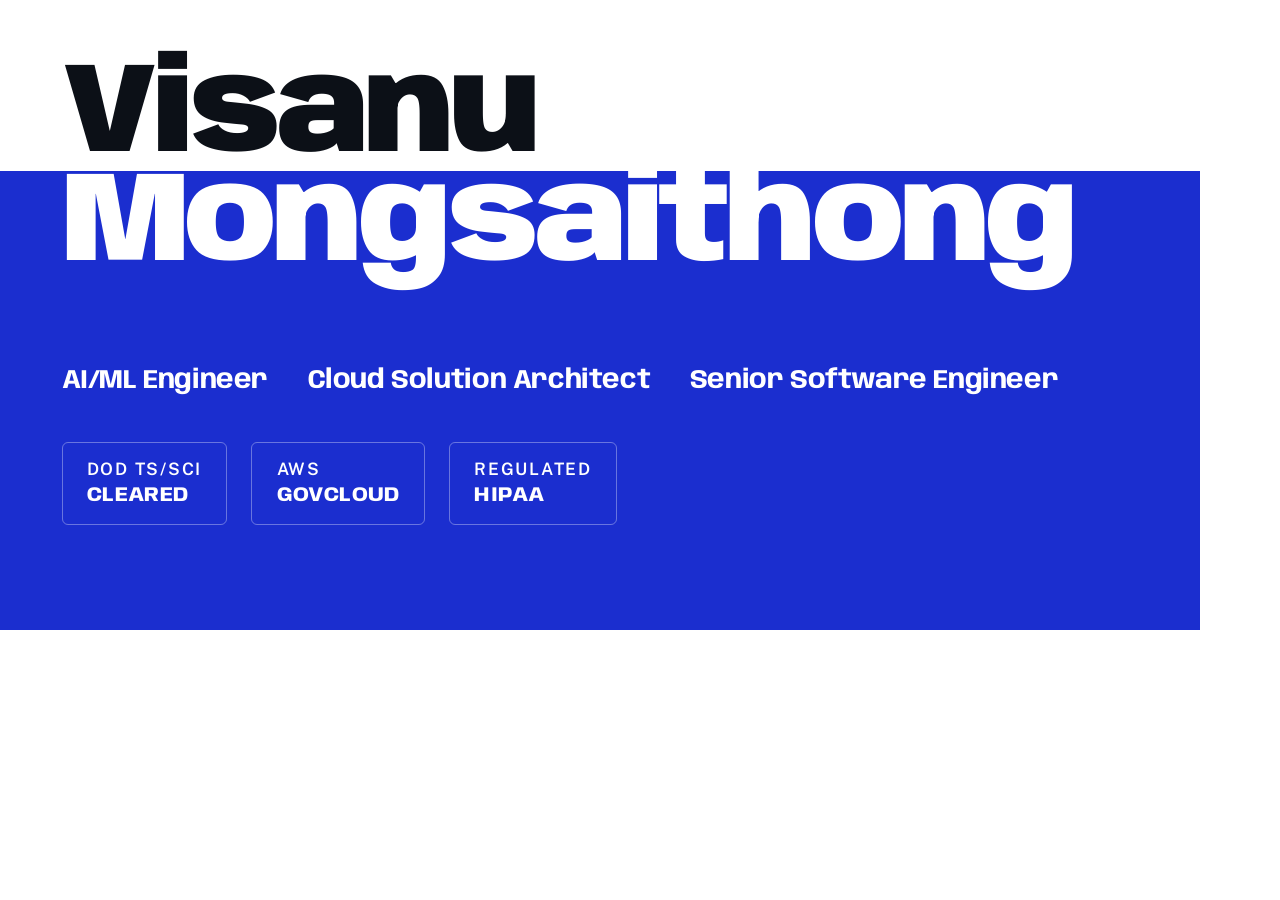
==== commit 03503bd5: "Set the display voice in Anybody, and tune the ramp to its metrics The finish review left one item u" ====
--- a/tools/og-card.html
+++ b/tools/og-card.html
@@ -15,8 +15,8 @@
      the card has a fixed width, so the page's viewport-fluid step has nothing
      to respond to. */
   :root {
-    --og-canvas-scale: 21px;
-    --d-name: 7.6rem;
+    --og-canvas-scale: 22px;
+    --d-name: 5.8rem;
     --lede-top: var(--s5);
   }
 
--- a/styles.css
+++ b/styles.css
@@ -4,15 +4,16 @@
    The world: a single continuous document on white, cut once by a full-bleed
    ultramarine field that the name itself crosses. Colour survives outside that
    field only as links, a 3px section tick, and one traced stroke per figure.
-   Two families: Bricolage Grotesque cut large, Public Sans for everything read.
+   Two families: Anybody cut large, Public Sans for everything read.
    ========================================================================== */
 
 /* ---- Fonts ------------------------------------------------------------- */
 
 @font-face {
-  font-family: 'Bricolage Grotesque';
-  src: url('public/assets/fonts/bricolage-var-latin.woff2') format('woff2');
-  font-weight: 400 800;
+  font-family: 'Anybody';
+  src: url('public/assets/fonts/anybody-var-latin.woff2') format('woff2');
+  font-weight: 100 900;
+  font-stretch: 50% 150%;
   font-style: normal;
   font-display: swap;
 }
@@ -42,7 +43,7 @@
   --on-field-rule: rgba(255, 255, 255, 0.34);
 
   /* Type families. There is no third face. */
-  --f-display: 'Bricolage Grotesque', 'Arial Black', system-ui, sans-serif;
+  --f-display: 'Anybody', 'Arial Black', system-ui, sans-serif;
   --f-body: 'Public Sans', system-ui, -apple-system, 'Segoe UI', sans-serif;
 
   /* Fixed type steps. */
@@ -54,10 +55,16 @@
   --t-lg: 1.12rem;
 
   /* Fluid type steps. */
-  --d-name: clamp(2.55rem, 11.6vw, 8.2rem);
+  /* Tuned to Anybody's set width, which is ~30% wider than the face this
+     replaced. The name runs to ~93% of the measure at every width; push the
+     coefficient or the cap higher and it breaks out of the column. */
+  --d-name: clamp(2.1rem, 10.5vw, 7.1rem);
   --d-section: clamp(1.85rem, 1.35rem + 2.1vw, 3.05rem);
   --d-record: clamp(1.3rem, 1.12rem + 0.9vw, 1.8rem);
   --d-record-lead: clamp(1.55rem, 1.28rem + 1.3vw, 2.35rem);
+  /* The closing step. The email is the conversion target, so the last screen
+     gets a display voice of its own rather than another record-sized line. */
+  --d-close: clamp(1.45rem, 1.15rem + 1.5vw, 2.4rem);
   --d-title: clamp(1.05rem, 0.99rem + 0.36vw, 1.28rem);
   --d-lead: clamp(1.16rem, 1.04rem + 0.6vw, 1.5rem);
   --d-body: clamp(1rem, 0.97rem + 0.18vw, 1.08rem);
@@ -174,10 +181,10 @@
 .name {
   font-family: var(--f-display);
   font-size: var(--d-name);
-  font-weight: 800;
-  font-variation-settings: 'opsz' 96, 'wght' 800;
+  font-weight: 900;
+  font-variation-settings: 'wdth' 100, 'wght' 900;
   line-height: var(--name-lh);
-  letter-spacing: -0.045em;
+  letter-spacing: -0.04em;
   white-space: nowrap;
   margin-bottom: var(--s4);
   color: var(--ink);
@@ -243,6 +250,8 @@
   font-family: var(--f-display);
   font-size: var(--t-sm);
   font-weight: 700;
+  /* Light on a saturated field: one notch wider and heavier to hold up. */
+  font-variation-settings: 'wdth' 108, 'wght' 750;
   letter-spacing: 0.02em;
 }
 
@@ -330,8 +339,8 @@
 .section-h {
   font-family: var(--f-display);
   font-size: var(--d-section);
-  font-weight: 700;
-  font-variation-settings: 'opsz' 40, 'wght' 700;
+  font-weight: 800;
+  font-variation-settings: 'wdth' 100, 'wght' 800;
   line-height: 1.02;
   letter-spacing: -0.038em;
   margin-bottom: var(--s5);
@@ -536,7 +545,7 @@
    stops six records reading as one repeated block. */
 .work .rec:first-of-type .rec__name {
   font-size: var(--d-record-lead);
-  font-variation-settings: 'opsz' 32, 'wght' 700;
+  font-variation-settings: 'wdth' 100, 'wght' 750;
   margin-bottom: var(--s4);
 }
 
@@ -607,10 +616,13 @@
   padding-top: var(--s2);
 }
 
+/* The width axis earns its keep at the small end: opening the face out keeps
+   tracked uppercase legible where a display cut would otherwise close up. */
 .caps__cluster dt {
   font-family: var(--f-display);
   font-size: var(--t-2xs);
   font-weight: 700;
+  font-variation-settings: 'wdth' 110, 'wght' 700;
   letter-spacing: 0.09em;
   text-transform: uppercase;
   margin-bottom: var(--s1);
@@ -699,14 +711,20 @@
 .contact__link,
 .contact__plain {
   font-family: var(--f-display);
-  font-size: var(--d-record);
-  font-variation-settings: 'opsz' 24, 'wght' 700;
+  font-size: var(--d-close);
+  font-variation-settings: 'wdth' 102, 'wght' 700;
   font-weight: 700;
   letter-spacing: -0.015em;
   word-break: break-word;
 }
 
-.contact__plain { color: var(--ink); }
+/* The closing display step belongs to the two things a reader can act on.
+   The location is context, so it sits a step down and does not compete. */
+.contact__plain {
+  color: var(--ink);
+  font-size: var(--d-title);
+  font-variation-settings: 'wdth' 100, 'wght' 600;
+}
 
 .contact__link {
   text-decoration-thickness: 1px;
@@ -778,7 +796,10 @@
    ========================================================================== */
 
 @media (max-width: 54rem) {
-  .plate {
+  .plate,
+  /* The lead plate's fixed width outranks `.plate` on specificity, so it has
+     to be reset by name or it breaks its column on small screens. */
+  .work .rec:first-of-type .plate {
     float: none;
     width: 100%;
     max-width: 21rem;
@@ -860,6 +881,8 @@
     --t-lg: 10pt;
     --d-section: 14pt;
     --d-record: 12pt;
+    --d-record-lead: 12pt;
+    --d-close: 11pt;
     --d-title: 11pt;
     --d-lead: 11pt;
     --d-body: 9.5pt;
@@ -940,11 +963,9 @@
   .plate,
   .work .rec:first-of-type .plate { width: 28mm; padding: 3pt; }
 
-  /* Screen hierarchy costs paper. On the page the lead record and the contact
-     rows set back down to the ramp. */
-  .work .rec:first-of-type .rec__name { font-size: 12pt; margin-bottom: 5pt; }
-  .contact__link,
-  .contact__plain { font-size: 11pt; }
+  /* Screen hierarchy costs paper. The lead record and the closing step come
+     back down through the ramp above, so only spacing needs saying here. */
+  .work .rec:first-of-type .rec__name { margin-bottom: 5pt; }
   main > section.contact { border-top-width: 1pt; }
 
   .rec__so { font-size: 9.5pt; margin-block: 5pt; }
